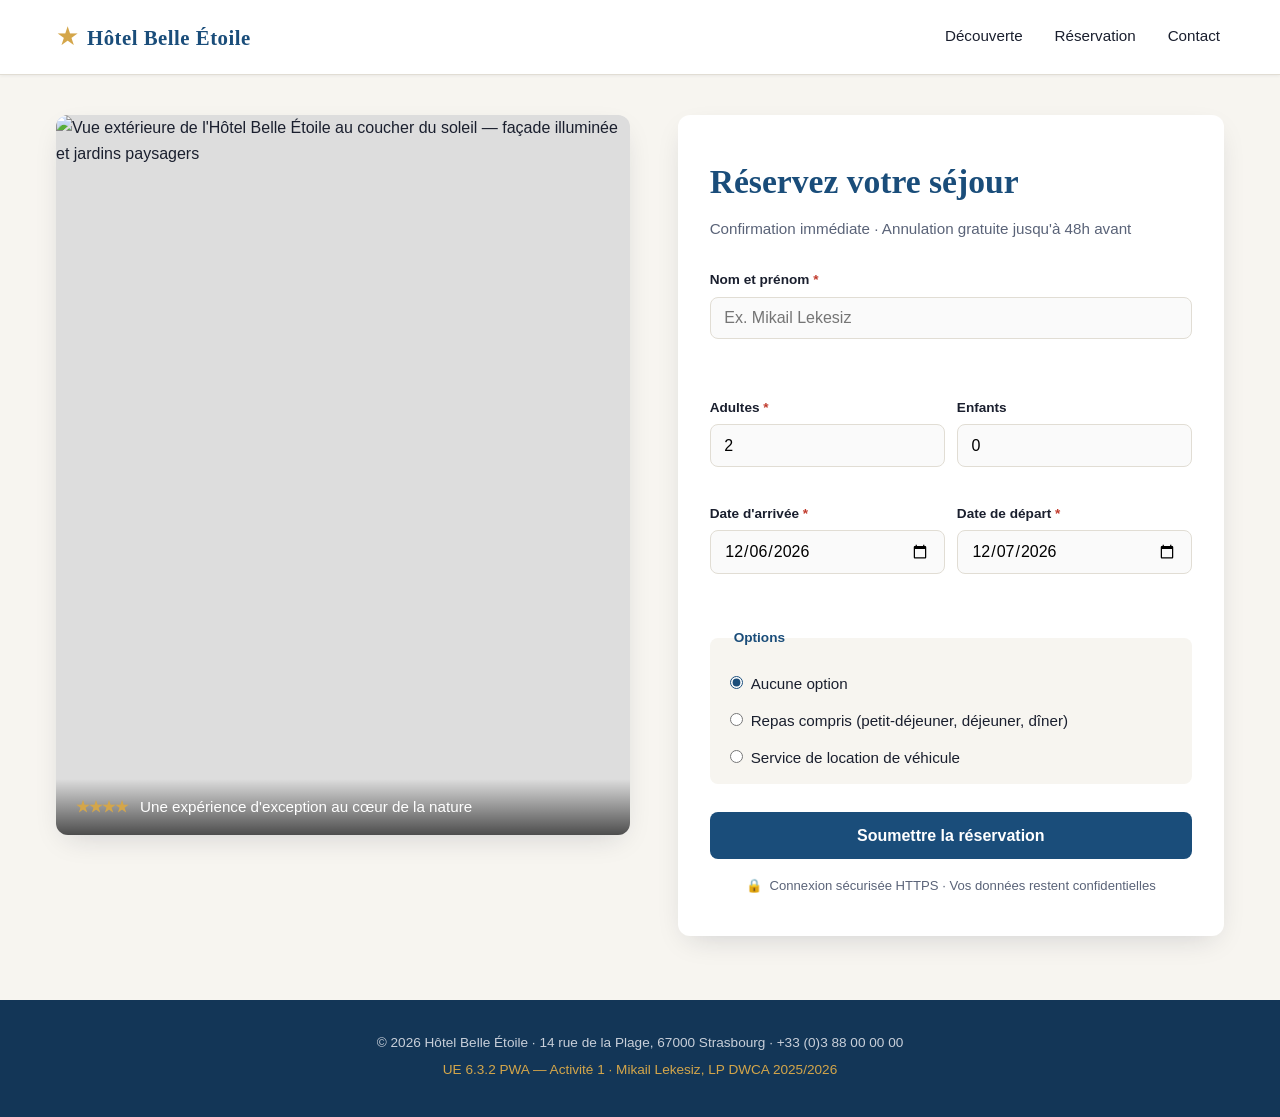
==== index.html @ 3da895ec "feat: hotel reservation page (HTML5 + CSS3 responsive) - Sticky header + responsive grid layout (ima" ====
<!DOCTYPE html>
<html lang="fr">
<head>
    <meta charset="UTF-8">
    <meta name="viewport" content="width=device-width, initial-scale=1.0">
    <meta name="description" content="Hôtel Belle Étoile — Réservation en ligne sécurisée. Réservez votre séjour dans un cadre exceptionnel.">
    <meta name="theme-color" content="#1a4d7a">
    <title>Hôtel Belle Étoile — Réservation en ligne</title>
    <link rel="stylesheet" href="style.css">
    <link rel="preconnect" href="https://images.unsplash.com">
</head>
<body>
    <header class="site-header">
        <div class="container header-inner">
            <a href="#" class="logo" aria-label="Hôtel Belle Étoile - Accueil">
                <span class="logo-mark" aria-hidden="true">★</span>
                <span class="logo-text">Hôtel Belle Étoile</span>
            </a>
            <nav class="main-nav" aria-label="Navigation principale">
                <a href="#decouverte">Découverte</a>
                <a href="#reservation">Réservation</a>
                <a href="#contact">Contact</a>
            </nav>
        </div>
    </header>

    <main>
        <section class="hero" id="decouverte" aria-labelledby="hero-title">
            <div class="container hero-grid">
                <!-- Image de découverte de l'hôtel à gauche -->
                <figure class="hero-media">
                    <img src="https://images.unsplash.com/photo-1566073771259-6a8506099945?w=900&q=80&auto=format&fit=crop"
                         alt="Vue extérieure de l'Hôtel Belle Étoile au coucher du soleil — façade illuminée et jardins paysagers"
                         loading="eager"
                         width="900"
                         height="600">
                    <figcaption class="hero-caption">
                        <span class="badge">★★★★</span>
                        Une expérience d'exception au cœur de la nature
                    </figcaption>
                </figure>

                <!-- Formulaire de réservation à droite -->
                <div class="reservation-card" id="reservation">
                    <h1 id="hero-title">Réservez votre séjour</h1>
                    <p class="lead">Confirmation immédiate · Annulation gratuite jusqu'à 48h avant</p>

                    <form class="reservation-form" id="reservation-form" novalidate>
                        <fieldset>
                            <legend class="sr-only">Vos informations</legend>

                            <div class="field">
                                <label for="nom">Nom et prénom <span aria-hidden="true" class="req">*</span></label>
                                <input type="text" id="nom" name="nom"
                                       autocomplete="name"
                                       placeholder="Ex. Mikail Lekesiz"
                                       required
                                       minlength="2"
                                       aria-required="true">
                                <small class="error" id="err-nom" role="alert"></small>
                            </div>
                        </fieldset>

                        <fieldset>
                            <legend class="sr-only">Voyageurs</legend>

                            <div class="row">
                                <div class="field">
                                    <label for="adultes">Adultes <span aria-hidden="true" class="req">*</span></label>
                                    <input type="number" id="adultes" name="adultes"
                                           min="1" max="10" value="2" required aria-required="true">
                                </div>
                                <div class="field">
                                    <label for="enfants">Enfants</label>
                                    <input type="number" id="enfants" name="enfants"
                                           min="0" max="10" value="0">
                                </div>
                            </div>
                        </fieldset>

                        <fieldset>
                            <legend class="sr-only">Dates du séjour</legend>

                            <div class="row">
                                <div class="field">
                                    <label for="arrivee">Date d'arrivée <span aria-hidden="true" class="req">*</span></label>
                                    <input type="date" id="arrivee" name="arrivee" required aria-required="true">
                                </div>
                                <div class="field">
                                    <label for="depart">Date de départ <span aria-hidden="true" class="req">*</span></label>
                                    <input type="date" id="depart" name="depart" required aria-required="true">
                                </div>
                            </div>
                            <small class="error" id="err-dates" role="alert"></small>
                        </fieldset>

                        <fieldset class="options">
                            <legend>Options</legend>

                            <label class="radio">
                                <input type="radio" name="option" value="aucune" checked>
                                <span>Aucune option</span>
                            </label>
                            <label class="radio">
                                <input type="radio" name="option" value="repas">
                                <span>Repas compris (petit-déjeuner, déjeuner, dîner)</span>
                            </label>
                            <label class="radio">
                                <input type="radio" name="option" value="vehicule">
                                <span>Service de location de véhicule</span>
                            </label>
                        </fieldset>

                        <button type="submit" class="btn-primary">
                            Soumettre la réservation
                        </button>

                        <p class="secure-note" aria-live="polite">
                            <span class="lock" aria-hidden="true">🔒</span>
                            Connexion sécurisée HTTPS · Vos données restent confidentielles
                        </p>
                    </form>

                    <div class="confirmation" id="confirmation" hidden role="status" aria-live="polite">
                        <h2>Merci pour votre réservation !</h2>
                        <p id="confirm-text"></p>
                        <button type="button" class="btn-secondary" id="new-reservation">Nouvelle réservation</button>
                    </div>
                </div>
            </div>
        </section>
    </main>

    <footer class="site-footer" id="contact">
        <div class="container footer-inner">
            <p>© 2026 Hôtel Belle Étoile · 14 rue de la Plage, 67000 Strasbourg · +33 (0)3 88 00 00 00</p>
            <p class="credit">UE 6.3.2 PWA — Activité 1 · Mikail Lekesiz, LP DWCA 2025/2026</p>
        </div>
    </footer>

    <script src="script.js" defer></script>
</body>
</html>
---- style.css ----
/* ============================================================
   Hôtel Belle Étoile — Reservation page
   UE 6.3.2 PWA · Activité 1 · Mikail Lekesiz
   HTML5 + CSS3 · Responsive (mobile-first)
   ============================================================ */

*, *::before, *::after { box-sizing: border-box; }
* { margin: 0; padding: 0; }
html { scroll-behavior: smooth; }

:root {
    --color-primary: #1a4d7a;
    --color-primary-dark: #133657;
    --color-accent: #d4a64a;
    --color-text: #1a1f2e;
    --color-text-soft: #5a6378;
    --color-bg: #f7f5f0;
    --color-card: #ffffff;
    --color-border: #e1ddd4;
    --color-error: #c0392b;
    --color-success: #2c7a4a;

    --radius: 12px;
    --radius-sm: 8px;
    --shadow-sm: 0 1px 3px rgba(20, 30, 50, 0.06);
    --shadow-md: 0 10px 30px -10px rgba(20, 30, 50, 0.18);

    --font-sans: 'Segoe UI', Roboto, -apple-system, BlinkMacSystemFont, 'Helvetica Neue', sans-serif;
    --font-serif: Georgia, 'Times New Roman', serif;
}

body {
    font-family: var(--font-sans);
    color: var(--color-text);
    background-color: var(--color-bg);
    line-height: 1.6;
    min-height: 100vh;
    -webkit-font-smoothing: antialiased;
}

.container {
    width: 100%;
    max-width: 1200px;
    margin: 0 auto;
    padding: 0 1rem;
}

.sr-only {
    position: absolute;
    width: 1px; height: 1px;
    padding: 0; margin: -1px;
    overflow: hidden;
    clip: rect(0,0,0,0);
    white-space: nowrap; border: 0;
}

.site-header {
    background: var(--color-card);
    border-bottom: 1px solid var(--color-border);
    position: sticky; top: 0; z-index: 10;
    box-shadow: var(--shadow-sm);
}
.header-inner {
    display: flex;
    align-items: center;
    justify-content: space-between;
    padding-block: 1rem;
}
.logo {
    display: inline-flex;
    align-items: center;
    gap: 0.5rem;
    text-decoration: none;
    color: var(--color-primary);
}
.logo-mark {
    color: var(--color-accent);
    font-size: 1.6rem;
    line-height: 1;
}
.logo-text {
    font-family: var(--font-serif);
    font-size: 1.3rem;
    font-weight: 700;
    letter-spacing: 0.5px;
}
.main-nav {
    display: flex;
    gap: 1.5rem;
}
.main-nav a {
    color: var(--color-text);
    text-decoration: none;
    font-size: 0.95rem;
    font-weight: 500;
    padding: 0.5rem 0.25rem;
    border-bottom: 2px solid transparent;
    transition: border-color 0.18s, color 0.18s;
}
.main-nav a:hover, .main-nav a:focus {
    color: var(--color-primary);
    border-color: var(--color-accent);
    outline: none;
}

.hero { padding-block: 2.5rem 4rem; }
.hero-grid {
    display: grid;
    grid-template-columns: 1fr;
    gap: 2rem;
    align-items: start;
}

@media (min-width: 900px) {
    .hero-grid {
        grid-template-columns: 1.05fr 1fr;
        gap: 3rem;
    }
}

.hero-media {
    position: relative;
    border-radius: var(--radius);
    overflow: hidden;
    box-shadow: var(--shadow-md);
    background: #ddd;
}
.hero-media img {
    width: 100%;
    height: auto;
    display: block;
    object-fit: cover;
    aspect-ratio: 4/3;
}
@media (min-width: 900px) {
    .hero-media img {
        aspect-ratio: 3/4;
        max-height: 720px;
    }
}
.hero-caption {
    position: absolute;
    left: 0; right: 0; bottom: 0;
    padding: 1rem 1.25rem;
    background: linear-gradient(to top, rgba(0,0,0,0.65), rgba(0,0,0,0));
    color: #fff;
    font-size: 0.95rem;
    display: flex;
    align-items: center;
    gap: 0.75rem;
}
.badge { color: var(--color-accent); font-weight: 700; }

.reservation-card {
    background: var(--color-card);
    border-radius: var(--radius);
    padding: 2rem 1.5rem;
    box-shadow: var(--shadow-md);
}
@media (min-width: 600px) {
    .reservation-card { padding: 2.5rem 2rem; }
}
.reservation-card h1 {
    font-family: var(--font-serif);
    font-size: clamp(1.6rem, 4vw, 2.1rem);
    color: var(--color-primary);
    margin-bottom: 0.5rem;
}
.lead {
    color: var(--color-text-soft);
    margin-bottom: 1.75rem;
    font-size: 0.95rem;
}

.reservation-form fieldset { border: 0; margin-bottom: 1.25rem; }
.reservation-form .row {
    display: grid;
    grid-template-columns: 1fr 1fr;
    gap: 0.75rem;
}
.field { display: flex; flex-direction: column; gap: 0.35rem; margin-bottom: 1rem; }
.field label {
    font-size: 0.85rem;
    font-weight: 600;
    color: var(--color-text);
}
.req { color: var(--color-error); }

.field input[type="text"],
.field input[type="number"],
.field input[type="date"] {
    width: 100%;
    padding: 0.7rem 0.85rem;
    font-size: 1rem;
    font-family: inherit;
    border: 1.5px solid var(--color-border);
    border-radius: var(--radius-sm);
    background: #fafafa;
    transition: border-color 0.15s, background 0.15s, box-shadow 0.15s;
}
.field input:focus {
    outline: none;
    border-color: var(--color-primary);
    background: #fff;
    box-shadow: 0 0 0 3px rgba(26, 77, 122, 0.12);
}
.field input:invalid:not(:placeholder-shown) {
    border-color: var(--color-error);
}

.options {
    background: var(--color-bg);
    border-radius: var(--radius-sm);
    padding: 1rem 1rem 0.5rem 1rem;
    border: 1px solid var(--color-border);
}
.options legend {
    padding: 0 0.5rem;
    font-size: 0.85rem;
    font-weight: 600;
    color: var(--color-primary);
}
.radio {
    display: flex;
    align-items: flex-start;
    gap: 0.5rem;
    padding: 0.5rem 0.25rem;
    cursor: pointer;
    font-size: 0.95rem;
    line-height: 1.4;
    border-radius: 6px;
    transition: background 0.15s;
}
.radio:hover { background: rgba(0,0,0,0.03); }
.radio input { accent-color: var(--color-primary); margin-top: 0.2rem; }

.error {
    display: block;
    color: var(--color-error);
    font-size: 0.85rem;
    min-height: 1.2em;
}

.btn-primary,
.btn-secondary {
    width: 100%;
    padding: 0.9rem 1rem;
    font-size: 1rem;
    font-weight: 600;
    font-family: inherit;
    border: 0;
    border-radius: var(--radius-sm);
    cursor: pointer;
    transition: background 0.18s, transform 0.05s;
}
.btn-primary {
    background: var(--color-primary);
    color: #fff;
    margin-top: 0.5rem;
}
.btn-primary:hover, .btn-primary:focus {
    background: var(--color-primary-dark);
    outline: none;
}
.btn-primary:active { transform: translateY(1px); }

.btn-secondary {
    background: transparent;
    color: var(--color-primary);
    border: 1.5px solid var(--color-primary);
    margin-top: 1rem;
}
.btn-secondary:hover { background: var(--color-primary); color: #fff; }

.secure-note {
    text-align: center;
    color: var(--color-text-soft);
    font-size: 0.82rem;
    margin-top: 1rem;
}
.lock { margin-right: 0.25rem; }

.confirmation {
    background: #e8f5ed;
    border: 1px solid var(--color-success);
    color: var(--color-success);
    border-radius: var(--radius-sm);
    padding: 1.5rem;
    text-align: center;
}
.confirmation h2 {
    font-family: var(--font-serif);
    margin-bottom: 0.5rem;
    color: var(--color-success);
}

.site-footer {
    background: var(--color-primary-dark);
    color: #c8cfd9;
    padding: 2rem 0;
    font-size: 0.85rem;
    text-align: center;
}
.site-footer p { margin-bottom: 0.3rem; }
.credit { color: var(--color-accent); }

@media (max-width: 480px) {
    .header-inner { flex-direction: column; gap: 0.75rem; }
    .main-nav { gap: 1rem; flex-wrap: wrap; justify-content: center; }
    .reservation-form .row { grid-template-columns: 1fr; }
    .hero { padding-block: 1.5rem 2.5rem; }
}
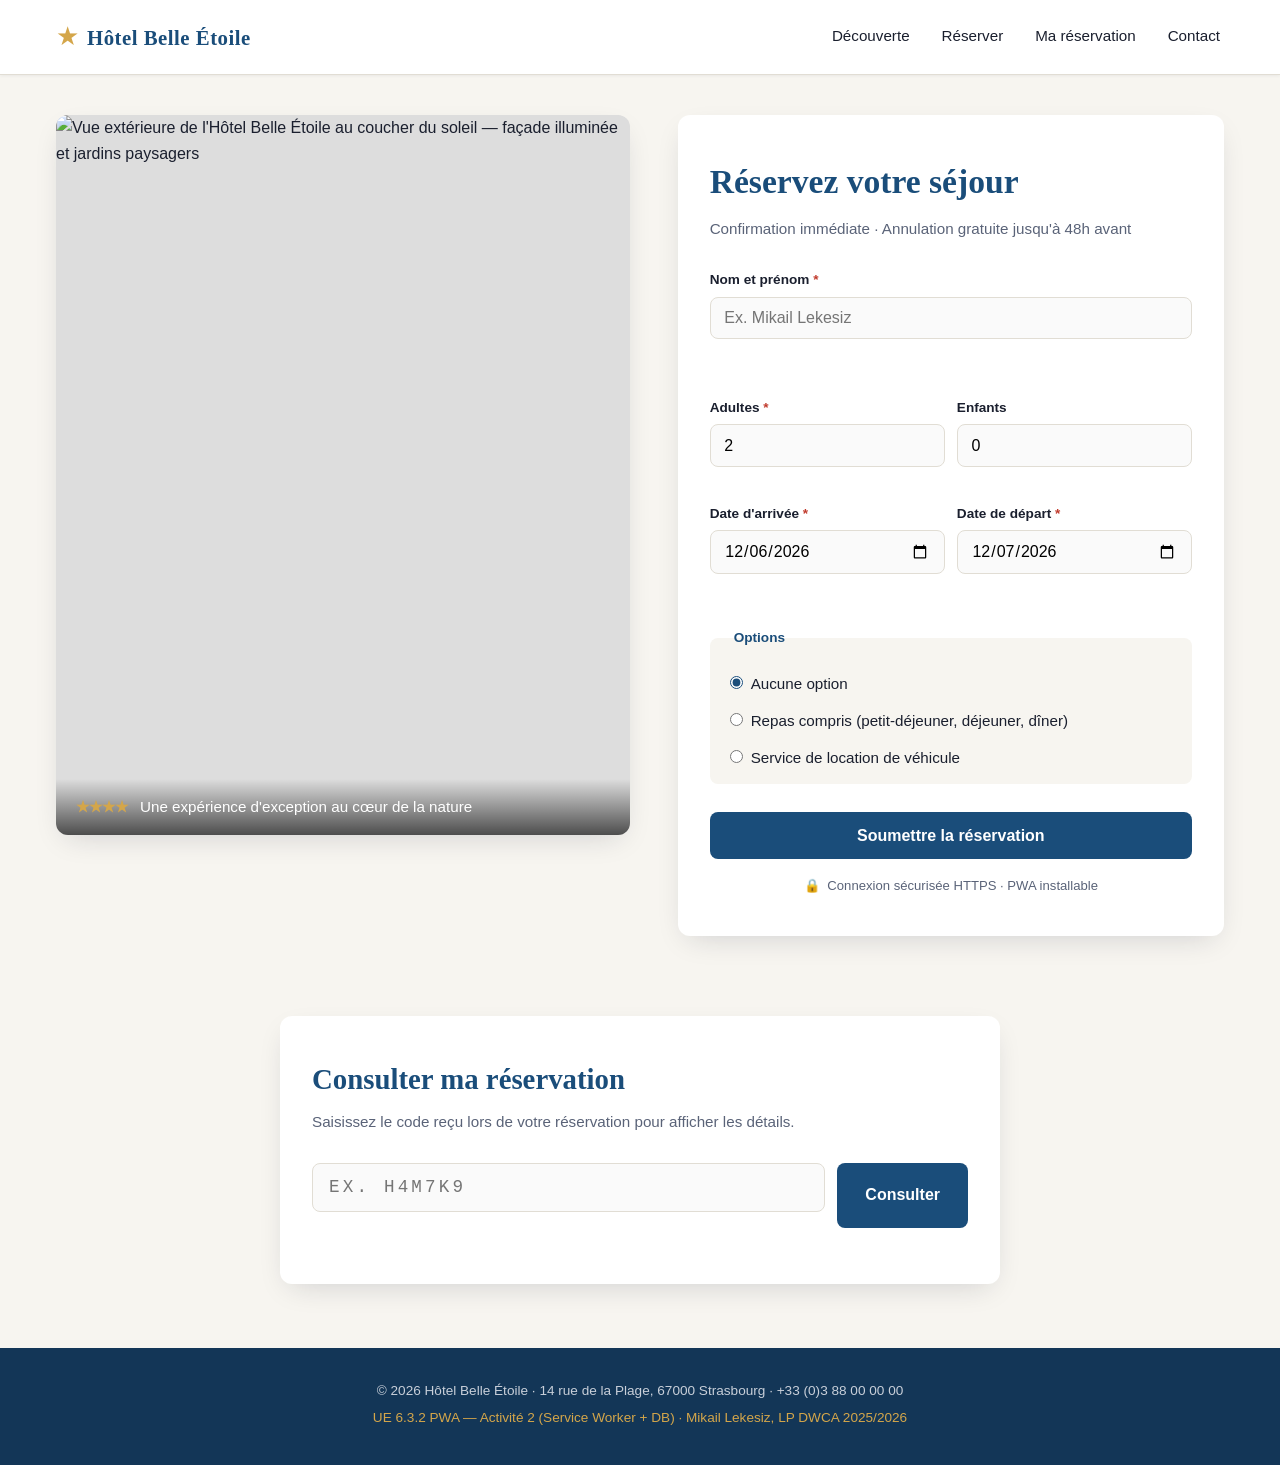
==== commit 47ce9744: "feat: Activité 2 — Service Worker + MySQL backend - Service Worker (sw.js) avec stratégie cache-firs" ====
--- a/index.html
+++ b/index.html
@@ -3,11 +3,14 @@
 <head>
     <meta charset="UTF-8">
     <meta name="viewport" content="width=device-width, initial-scale=1.0">
-    <meta name="description" content="Hôtel Belle Étoile — Réservation en ligne sécurisée. Réservez votre séjour dans un cadre exceptionnel.">
+    <meta name="description" content="Hôtel Belle Étoile — Réservation en ligne sécurisée. PWA installable.">
     <meta name="theme-color" content="#1a4d7a">
-    <title>Hôtel Belle Étoile — Réservation en ligne</title>
+    <link rel="manifest" href="manifest.json">
+    <link rel="icon" type="image/png" sizes="192x192" href="icons/icon-192.png">
+    <link rel="apple-touch-icon" href="icons/icon-192.png">
     <link rel="stylesheet" href="style.css">
     <link rel="preconnect" href="https://images.unsplash.com">
+    <title>Hôtel Belle Étoile — Réservation en ligne</title>
 </head>
 <body>
     <header class="site-header">
@@ -18,7 +21,8 @@
             </a>
             <nav class="main-nav" aria-label="Navigation principale">
                 <a href="#decouverte">Découverte</a>
-                <a href="#reservation">Réservation</a>
+                <a href="#reservation">Réserver</a>
+                <a href="#consulter">Ma réservation</a>
                 <a href="#contact">Contact</a>
             </nav>
         </div>
@@ -27,7 +31,6 @@
     <main>
         <section class="hero" id="decouverte" aria-labelledby="hero-title">
             <div class="container hero-grid">
-                <!-- Image de découverte de l'hôtel à gauche -->
                 <figure class="hero-media">
                     <img src="https://images.unsplash.com/photo-1566073771259-6a8506099945?w=900&q=80&auto=format&fit=crop"
                          alt="Vue extérieure de l'Hôtel Belle Étoile au coucher du soleil — façade illuminée et jardins paysagers"
@@ -40,7 +43,6 @@
                     </figcaption>
                 </figure>
 
-                <!-- Formulaire de réservation à droite -->
                 <div class="reservation-card" id="reservation">
                     <h1 id="hero-title">Réservez votre séjour</h1>
                     <p class="lead">Confirmation immédiate · Annulation gratuite jusqu'à 48h avant</p>
@@ -48,22 +50,18 @@
                     <form class="reservation-form" id="reservation-form" novalidate>
                         <fieldset>
                             <legend class="sr-only">Vos informations</legend>
-
                             <div class="field">
                                 <label for="nom">Nom et prénom <span aria-hidden="true" class="req">*</span></label>
                                 <input type="text" id="nom" name="nom"
                                        autocomplete="name"
                                        placeholder="Ex. Mikail Lekesiz"
-                                       required
-                                       minlength="2"
-                                       aria-required="true">
+                                       required minlength="2" aria-required="true">
                                 <small class="error" id="err-nom" role="alert"></small>
                             </div>
                         </fieldset>
 
                         <fieldset>
                             <legend class="sr-only">Voyageurs</legend>
-
                             <div class="row">
                                 <div class="field">
                                     <label for="adultes">Adultes <span aria-hidden="true" class="req">*</span></label>
@@ -80,7 +78,6 @@
 
                         <fieldset>
                             <legend class="sr-only">Dates du séjour</legend>
-
                             <div class="row">
                                 <div class="field">
                                     <label for="arrivee">Date d'arrivée <span aria-hidden="true" class="req">*</span></label>
@@ -96,7 +93,6 @@
 
                         <fieldset class="options">
                             <legend>Options</legend>
-
                             <label class="radio">
                                 <input type="radio" name="option" value="aucune" checked>
                                 <span>Aucune option</span>
@@ -111,20 +107,54 @@
                             </label>
                         </fieldset>
 
-                        <button type="submit" class="btn-primary">
+                        <button type="submit" class="btn-primary" id="submit-btn">
                             Soumettre la réservation
                         </button>
 
                         <p class="secure-note" aria-live="polite">
                             <span class="lock" aria-hidden="true">🔒</span>
-                            Connexion sécurisée HTTPS · Vos données restent confidentielles
+                            Connexion sécurisée HTTPS · PWA installable
                         </p>
                     </form>
 
                     <div class="confirmation" id="confirmation" hidden role="status" aria-live="polite">
-                        <h2>Merci pour votre réservation !</h2>
+                        <h2>Réservation confirmée !</h2>
                         <p id="confirm-text"></p>
+                        <div class="code-box">
+                            <span class="code-label">Votre code de réservation</span>
+                            <strong class="code-value" id="code-value">------</strong>
+                            <small>Conservez ce code pour consulter votre réservation</small>
+                        </div>
                         <button type="button" class="btn-secondary" id="new-reservation">Nouvelle réservation</button>
+                    </div>
+                </div>
+            </div>
+        </section>
+
+        <section class="consulter-section" id="consulter">
+            <div class="container">
+                <div class="consulter-card">
+                    <h2>Consulter ma réservation</h2>
+                    <p class="lead">Saisissez le code reçu lors de votre réservation pour afficher les détails.</p>
+
+                    <form class="consulter-form" id="consulter-form" novalidate>
+                        <div class="consulter-row">
+                            <div class="field">
+                                <label for="code-input" class="sr-only">Code de réservation</label>
+                                <input type="text" id="code-input" name="code"
+                                       placeholder="Ex. H4M7K9"
+                                       maxlength="6"
+                                       pattern="[A-Za-z0-9]{6}"
+                                       autocomplete="off"
+                                       required>
+                            </div>
+                            <button type="submit" class="btn-primary" id="consulter-btn">Consulter</button>
+                        </div>
+                        <small class="error" id="err-code" role="alert"></small>
+                    </form>
+
+                    <div class="reservation-details" id="reservation-details" hidden role="status" aria-live="polite">
+                        <!-- Détails dynamiques injectés ici -->
                     </div>
                 </div>
             </div>
@@ -134,7 +164,7 @@
     <footer class="site-footer" id="contact">
         <div class="container footer-inner">
             <p>© 2026 Hôtel Belle Étoile · 14 rue de la Plage, 67000 Strasbourg · +33 (0)3 88 00 00 00</p>
-            <p class="credit">UE 6.3.2 PWA — Activité 1 · Mikail Lekesiz, LP DWCA 2025/2026</p>
+            <p class="credit">UE 6.3.2 PWA — Activité 2 (Service Worker + DB) · Mikail Lekesiz, LP DWCA 2025/2026</p>
         </div>
     </footer>
 
--- a/style.css
+++ b/style.css
@@ -294,6 +294,118 @@
     color: var(--color-success);
 }
 
+/* ---------- Code box (Activité 2) ---------- */
+.code-box {
+    background: var(--color-card);
+    border: 2px dashed var(--color-accent);
+    border-radius: var(--radius-sm);
+    padding: 1rem 1.25rem;
+    margin: 1.25rem 0;
+    text-align: center;
+}
+.code-box .code-label {
+    display: block;
+    font-size: 0.78rem;
+    text-transform: uppercase;
+    letter-spacing: 0.08em;
+    color: var(--color-text-soft);
+    margin-bottom: 0.4rem;
+}
+.code-box .code-value {
+    display: block;
+    font-family: 'SF Mono', Menlo, Consolas, monospace;
+    font-size: 2rem;
+    letter-spacing: 0.25em;
+    color: var(--color-primary);
+    margin: 0.2rem 0 0.4rem;
+}
+.code-box small {
+    display: block;
+    font-size: 0.78rem;
+    color: var(--color-text-soft);
+}
+
+/* ---------- Consulter section (Activité 2) ---------- */
+.consulter-section {
+    padding-block: 1rem 4rem;
+    background: var(--color-bg);
+}
+.consulter-card {
+    background: var(--color-card);
+    border-radius: var(--radius);
+    padding: 2rem 1.5rem;
+    box-shadow: var(--shadow-md);
+    max-width: 720px;
+    margin: 0 auto;
+}
+@media (min-width: 600px) {
+    .consulter-card { padding: 2.5rem 2rem; }
+}
+.consulter-card h2 {
+    font-family: var(--font-serif);
+    color: var(--color-primary);
+    font-size: clamp(1.4rem, 3vw, 1.8rem);
+    margin-bottom: 0.5rem;
+}
+.consulter-row {
+    display: grid;
+    grid-template-columns: 1fr;
+    gap: 0.75rem;
+    margin-top: 1rem;
+}
+@media (min-width: 500px) {
+    .consulter-row { grid-template-columns: 1fr auto; align-items: stretch; }
+    .consulter-row .btn-primary { margin-top: 0; width: auto; padding-inline: 1.75rem; white-space: nowrap; }
+}
+#code-input {
+    width: 100%;
+    padding: 0.85rem 1rem;
+    font-size: 1.1rem;
+    font-family: 'SF Mono', Menlo, monospace;
+    letter-spacing: 0.18em;
+    text-transform: uppercase;
+    border: 1.5px solid var(--color-border);
+    border-radius: var(--radius-sm);
+    background: #fafafa;
+}
+#code-input:focus {
+    outline: none;
+    border-color: var(--color-primary);
+    background: #fff;
+    box-shadow: 0 0 0 3px rgba(26, 77, 122, 0.12);
+}
+.reservation-details {
+    margin-top: 1.5rem;
+    padding: 1.25rem;
+    background: #e8f0f8;
+    border: 1px solid #b7cee2;
+    border-radius: var(--radius-sm);
+}
+.reservation-details h3 {
+    font-family: var(--font-serif);
+    color: var(--color-primary);
+    margin-bottom: 0.75rem;
+    font-size: 1.1rem;
+}
+.details-list {
+    display: grid;
+    grid-template-columns: max-content 1fr;
+    gap: 0.4rem 1rem;
+    font-size: 0.95rem;
+    margin: 0;
+}
+.details-list dt {
+    color: var(--color-text-soft);
+    font-weight: 600;
+}
+.details-list dd { margin: 0; color: var(--color-text); }
+.details-list dt:nth-child(1) + dd strong {
+    font-family: 'SF Mono', Menlo, monospace;
+    letter-spacing: 0.15em;
+    color: var(--color-primary);
+}
+
+/* ---------- Footer ---------- */
 .site-footer {
     background: var(--color-primary-dark);
     color: #c8cfd9;
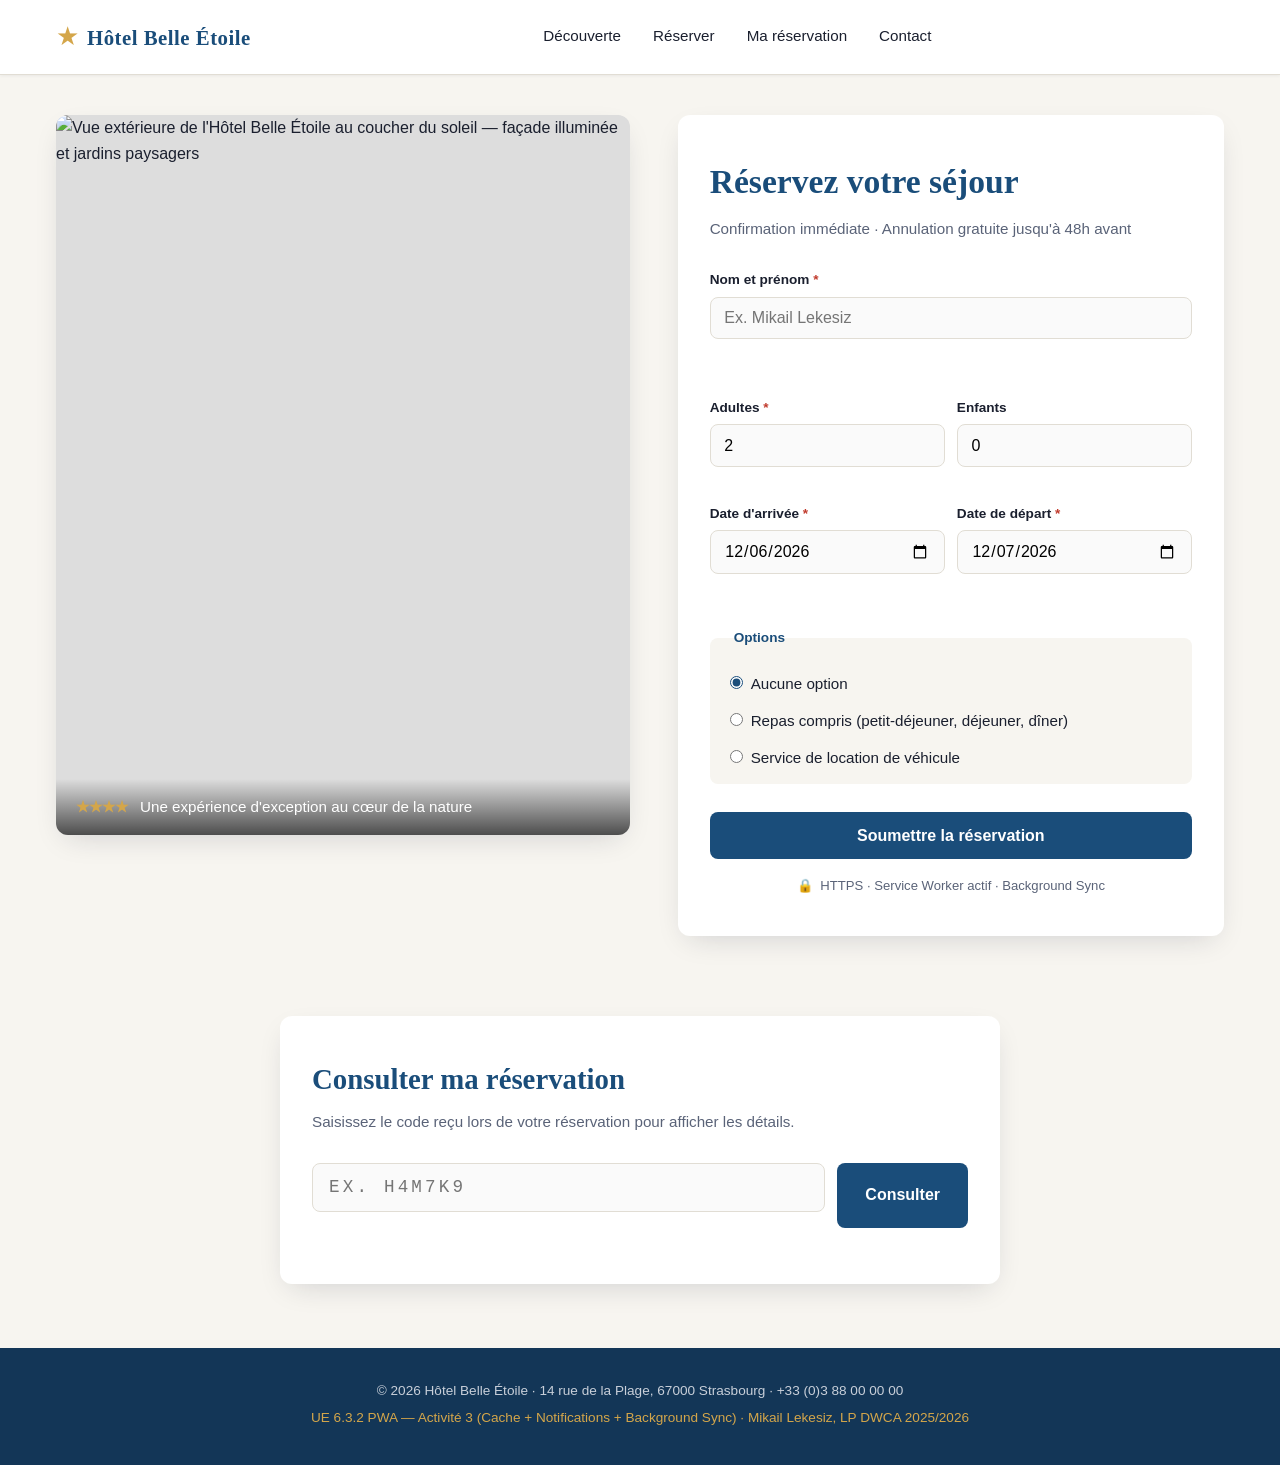
==== commit e4654a7a: "feat: Activité 2 — Service Worker + MySQL backend - Service Worker (sw.js) avec stratégie cache-firs" ====
--- a/index.html
+++ b/index.html
@@ -25,8 +25,13 @@
                 <a href="#consulter">Ma réservation</a>
                 <a href="#contact">Contact</a>
             </nav>
+            <div class="header-actions">
+                <button type="button" class="btn-ghost" id="notif-btn" hidden>🔔 Activer les notifications</button>
+                <button type="button" class="btn-ghost" id="install-btn" hidden>⤓ Installer l'app</button>
+            </div>
         </div>
     </header>
+    <div class="status-banner" id="status-banner" role="status" aria-live="polite" hidden></div>
 
     <main>
         <section class="hero" id="decouverte" aria-labelledby="hero-title">
@@ -113,7 +118,7 @@
 
                         <p class="secure-note" aria-live="polite">
                             <span class="lock" aria-hidden="true">🔒</span>
-                            Connexion sécurisée HTTPS · PWA installable
+                            HTTPS · Service Worker actif · Background Sync
                         </p>
                     </form>
 
@@ -164,7 +169,7 @@
     <footer class="site-footer" id="contact">
         <div class="container footer-inner">
             <p>© 2026 Hôtel Belle Étoile · 14 rue de la Plage, 67000 Strasbourg · +33 (0)3 88 00 00 00</p>
-            <p class="credit">UE 6.3.2 PWA — Activité 2 (Service Worker + DB) · Mikail Lekesiz, LP DWCA 2025/2026</p>
+            <p class="credit">UE 6.3.2 PWA — Activité 3 (Cache + Notifications + Background Sync) · Mikail Lekesiz, LP DWCA 2025/2026</p>
         </div>
     </footer>
 
--- a/style.css
+++ b/style.css
@@ -103,6 +103,37 @@
     outline: none;
 }
 
+/* ---------- Header actions (Activité 3) ---------- */
+.header-actions {
+    display: flex;
+    gap: 0.5rem;
+    flex-wrap: wrap;
+}
+.btn-ghost {
+    background: transparent;
+    border: 1.5px solid var(--color-primary);
+    color: var(--color-primary);
+    padding: 0.45rem 0.9rem;
+    border-radius: var(--radius-sm);
+    font-size: 0.82rem;
+    font-weight: 600;
+    cursor: pointer;
+    font-family: inherit;
+    transition: background 0.15s, color 0.15s;
+}
+.btn-ghost:hover:not(:disabled) { background: var(--color-primary); color: #fff; }
+.btn-ghost:disabled { opacity: 0.55; cursor: not-allowed; }
+
+/* ---------- Status banner (online/offline) ---------- */
+.status-banner {
+    padding: 0.7rem 1rem;
+    text-align: center;
+    font-size: 0.9rem;
+    font-weight: 600;
+}
+.status-banner.offline { background: #fff4d6; color: #8a6a00; border-bottom: 1px solid #e7c570; }
+.status-banner.online  { background: #e8f5ed; color: var(--color-success); }
+
 .hero { padding-block: 2.5rem 4rem; }
 .hero-grid {
     display: grid;
